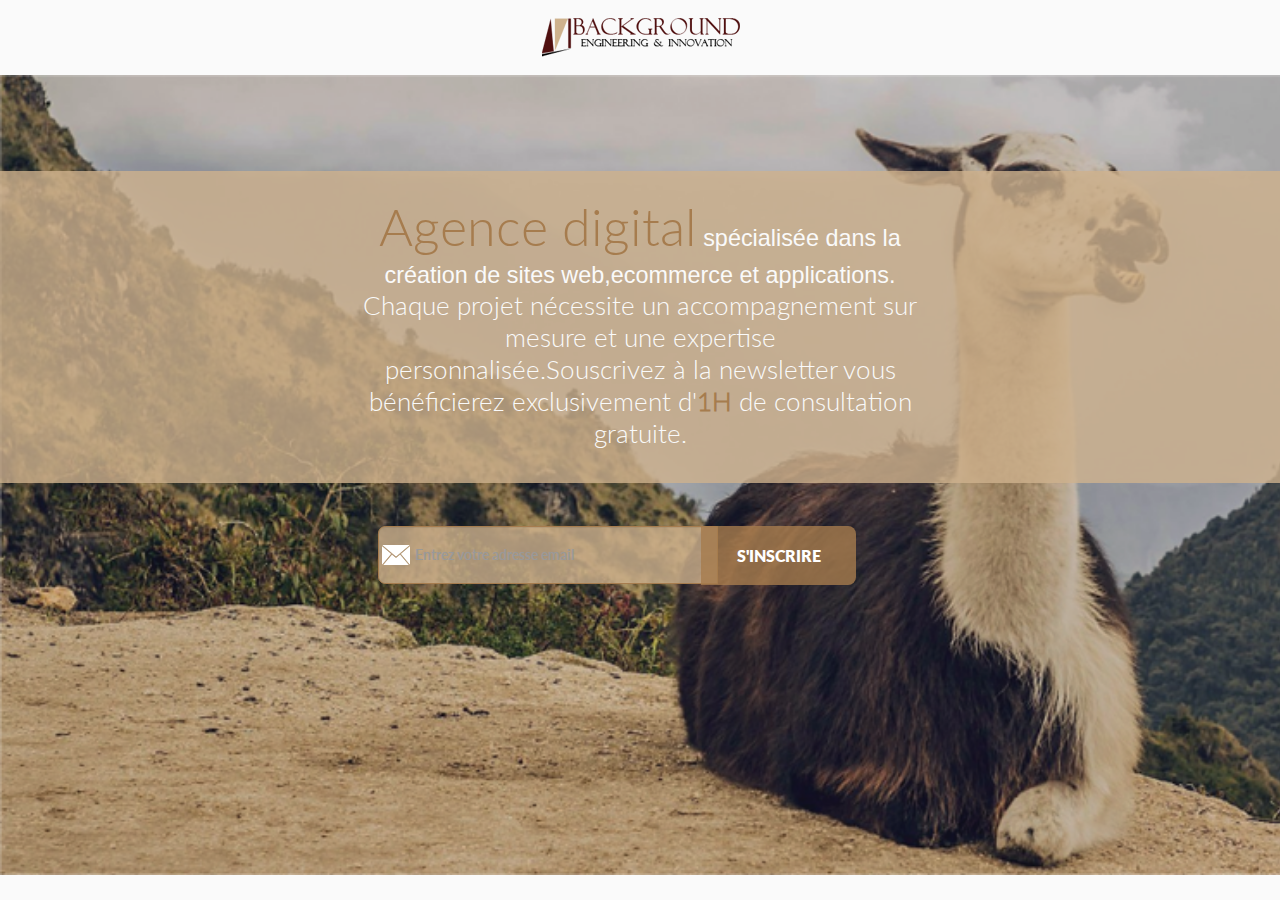
==== index.html @ b3f2e1b8 "another check" ====
<!DOCTYPE html>
<html lang="fr">
	<head>
		<meta name="viewport" content="width=device-width, initial-scale=1.0" / >
		<meta name="apple-mobile-web-app-capable" content="yes" />
		<title>Backgroud Enginnering & Innovation</title>
		<link rel="shortcut icon" href="assets/images/icons/favicon.png">
		<link rel="stylesheet" type="text/css" href="vendor/bootstrap/css/bootstrap.min.css">
		<link rel="stylesheet/less" type="text/css" href="style.css">
		<script type="text/javascript" src="core/less.min.js"></script>
		
	</head>
	<!--[if lt IE 9]>
	<script type="text/javascript" src="core/html5.js"></script>
	<script type="text/javascript" src="core/respond.min.js"></script>
	<![endif]-->
<body>

	<header id="header">
		<div class="container">
			<div class="row">
				<div class="col-sm-12 block_bei">
					
						<a href="./"><img src="assets/images/img/logo_gr.png" alt="logo" title="logo_bei"></a>
					
				</div>
			</div>
		</div>
	</header> <!-- END HEADER-->
	
	<div class="global_content">



		<section id="description">
	
			<div class="soumission">
				<div class="container">
					<div class="row bei_contenu">
						<div class="col-sm-6 col-sm-offset-3">

							<div class="section_header">
								<p >
									<span class="accent">Agence digital</span> <em>sp&eacute;cialis&eacute;e dans la création de 
						 			sites web,ecommerce et applications.</em>
						 			<br>
						 			Chaque projet n&eacute;cessite un accompagnement sur mesure et une expertise personnalisée.Souscrivez à la newsletter vous bénéficierez exclusivement d'<strong>1H</strong> de consultation gratuite.
						 		</p>
						 		

							</div>
						</div>						
					</div><!-- End row -->				
				</div>
			</div>
			
			<div class="solde">
				<div class="container">									
						<form action="#" role="form">
							<div class="row">
								<div class="col-sm-6 col-sm-offset-3 check">

									<div class="col-sm-8">
										<label for="contact_email" class="sr-only">Email</label>
				 						<input type="text" id="contact_name" class="form-control" placeholder="Entrez votre adresse email" >
									</div>
									<div class="col-sm-4  col-sm-pull-1">
										<div class="form-group">
				 							<input type="button" class="btn btn-kapgon-sucess" value="S'inscrire">
				 						</div>
									</div>

								</div>
							</div>
						</form>					
				</div>
				
			</div>
				

		</section>		<!-- END SECTION WRITE US -->					

	</div>

	<script>window.jQuery || document.write('<script src="core/jquery.min.js">\x3C/script>')</script>
	<script type="text/javascript" src="core/jquery-ui.min.js"></script>
	<script type="text/javascript" src="vendor/bootstrap/js/bootstrap.min.js"></script>
	<script type="text/javascript" src="core/custom.js"></script>

</body>
</html>
---- style.css ----
/*    TO style ALL PAGES ABOUT BACKGROUND ENGINEERING & INNOVATION  */

/******************************************************************************

	Written by TCHONLA Jules Bertrand for BACKGROUND ENGINEERING & INNOVATION 2016


$$$$$$$$$$$$		$$$$$$$$$$$$        $$$$$$$$$$            
	$$              	 $$             $$      $$
    $$              	 $$             $$   $$$
 	$$              	 $$             $$ $$$       
	$$              	 $$             $$    $$                   
	$$               	 $$             $$      $$               
	$$      $$    $$$$$$$$$      $$     $$$$$$$$$$                  
 



****************************************************************************/
@charset 'utf-8';

@import url( 'assets/css/bei_style.less' );
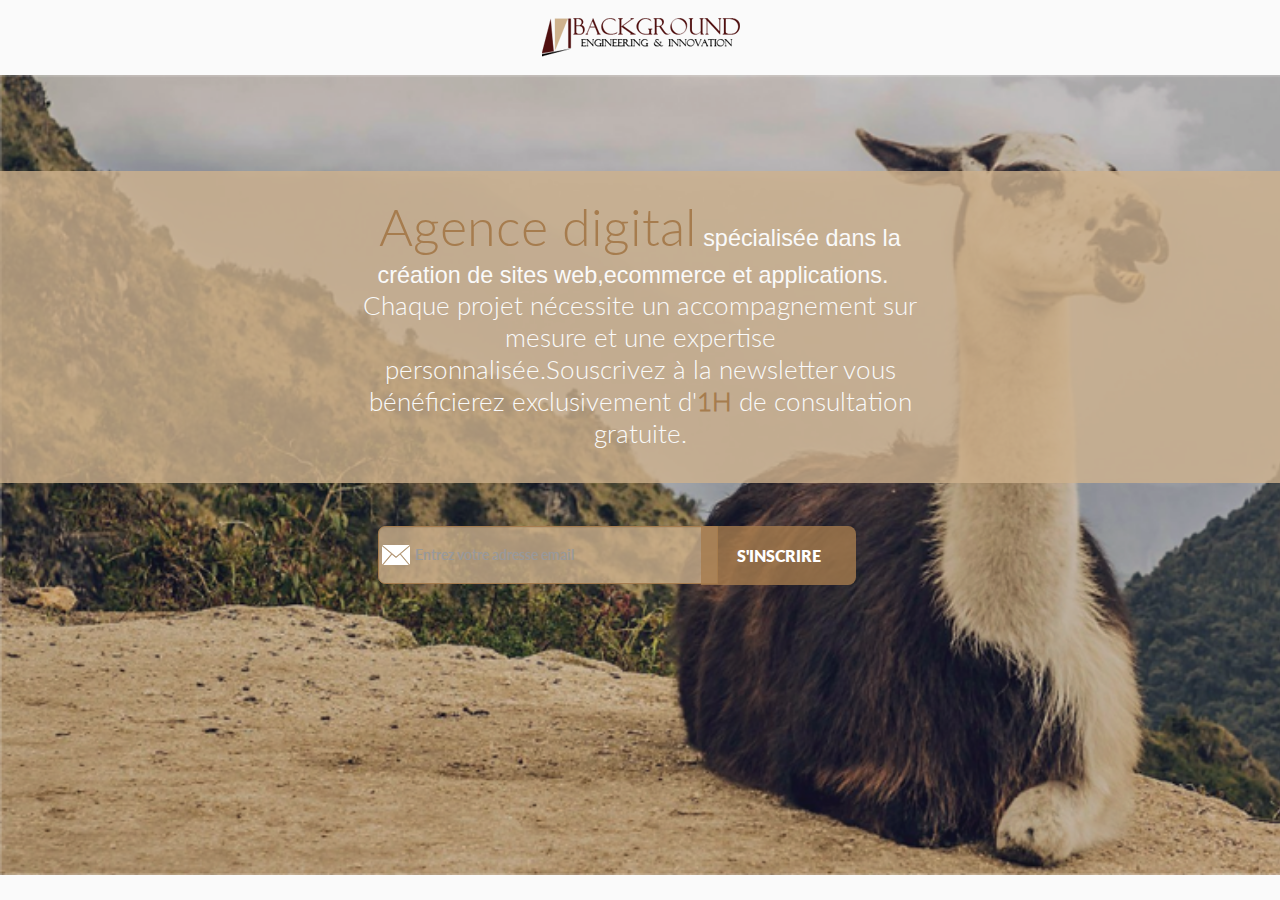
==== commit a8e9cb40: "edit context" ====
--- a/index.html
+++ b/index.html
@@ -41,9 +41,7 @@
 
 							<div class="section_header">
 								<p >
-									<span class="accent">Agence digital</span> <em>sp&eacute;cialis&eacute;e dans la création de 
-						 			sites web,ecommerce et applications.</em>
-						 			<br>
+									<span class="accent">Agence digital</span> <em>sp&eacute;cialis&eacute;e dans la création de sites web,ecommerce et applications.</em>&nbsp;&nbsp;
 						 			Chaque projet n&eacute;cessite un accompagnement sur mesure et une expertise personnalisée.Souscrivez à la newsletter vous bénéficierez exclusivement d'<strong>1H</strong> de consultation gratuite.
 						 		</p>
 						 		
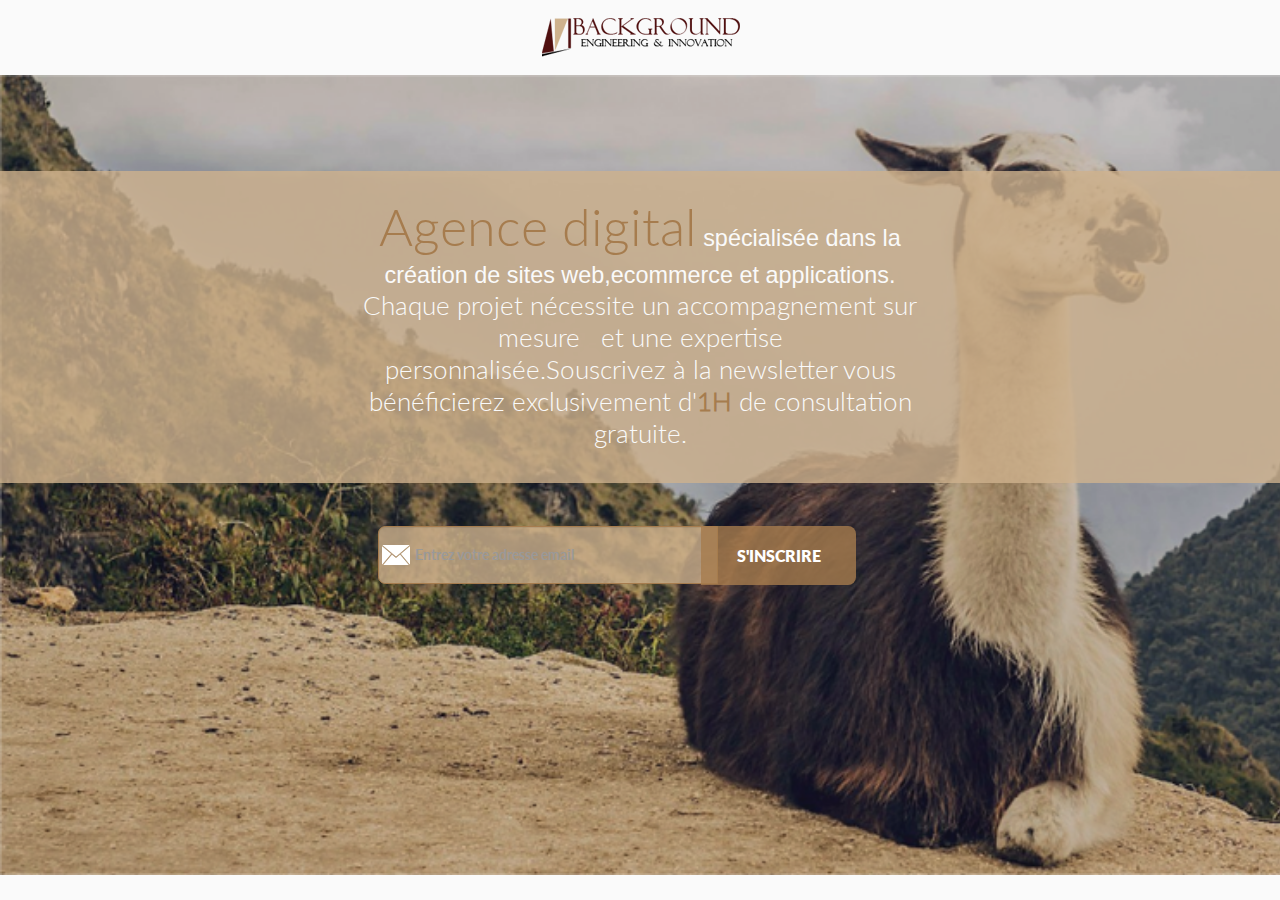
==== commit 19176856: "another change" ====
--- a/index.html
+++ b/index.html
@@ -41,8 +41,8 @@
 
 							<div class="section_header">
 								<p >
-									<span class="accent">Agence digital</span> <em>sp&eacute;cialis&eacute;e dans la création de sites web,ecommerce et applications.</em>&nbsp;&nbsp;
-						 			Chaque projet n&eacute;cessite un accompagnement sur mesure et une expertise personnalisée.Souscrivez à la newsletter vous bénéficierez exclusivement d'<strong>1H</strong> de consultation gratuite.
+									<span class="accent">Agence digital</span> <em>sp&eacute;cialis&eacute;e dans la création de sites web,ecommerce et applications.</em><br>
+						 			Chaque projet n&eacute;cessite un accompagnement sur mesure &nbsp;&nbsp;et une expertise personnalisée.Souscrivez à la newsletter vous bénéficierez exclusivement d'<strong>1H</strong> de consultation gratuite.
 						 		</p>
 						 		
 
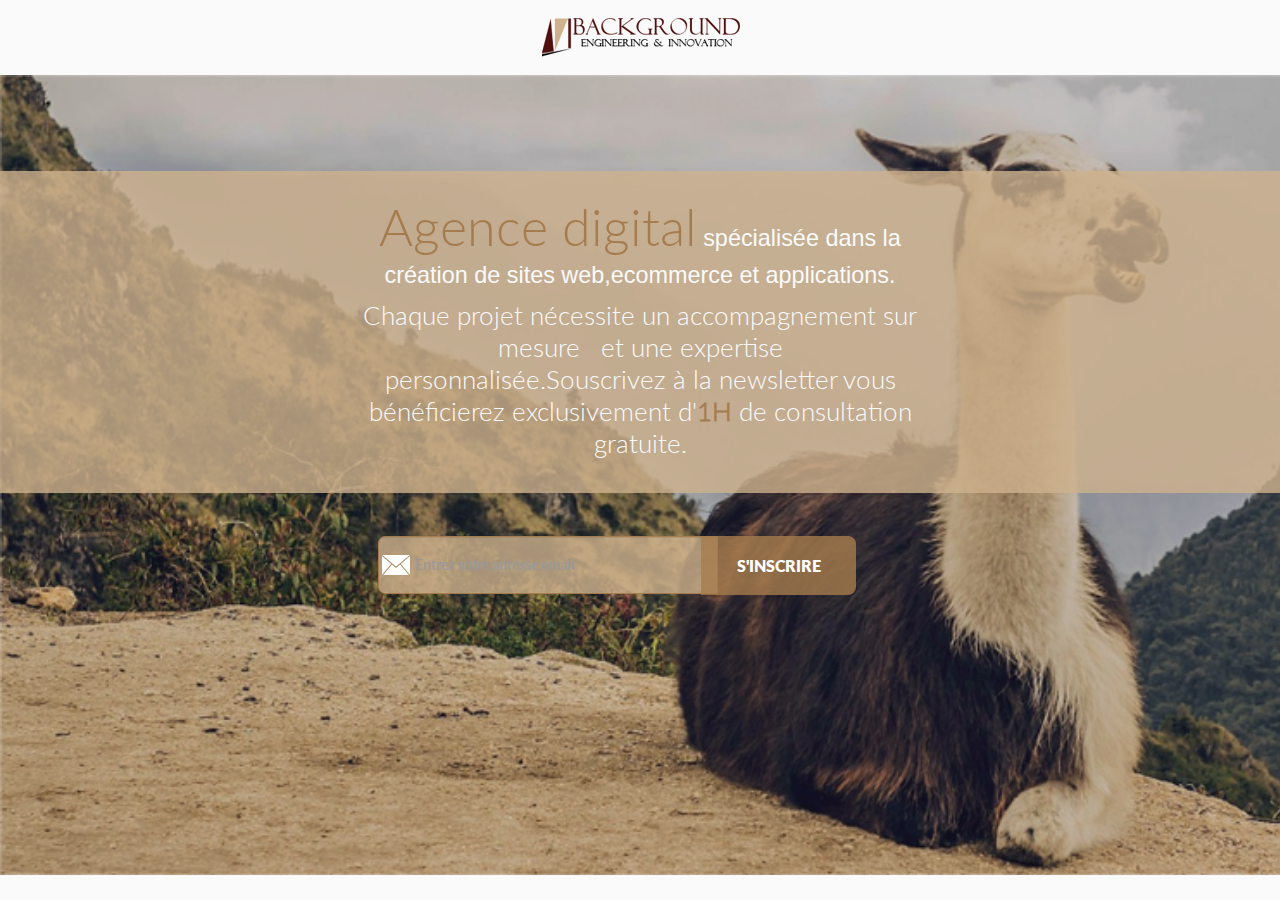
==== commit 12b55711: "another chenge" ====
--- a/index.html
+++ b/index.html
@@ -42,6 +42,8 @@
 							<div class="section_header">
 								<p >
 									<span class="accent">Agence digital</span> <em>sp&eacute;cialis&eacute;e dans la création de sites web,ecommerce et applications.</em><br>
+								</p>
+								<p>
 						 			Chaque projet n&eacute;cessite un accompagnement sur mesure &nbsp;&nbsp;et une expertise personnalisée.Souscrivez à la newsletter vous bénéficierez exclusivement d'<strong>1H</strong> de consultation gratuite.
 						 		</p>
 						 		
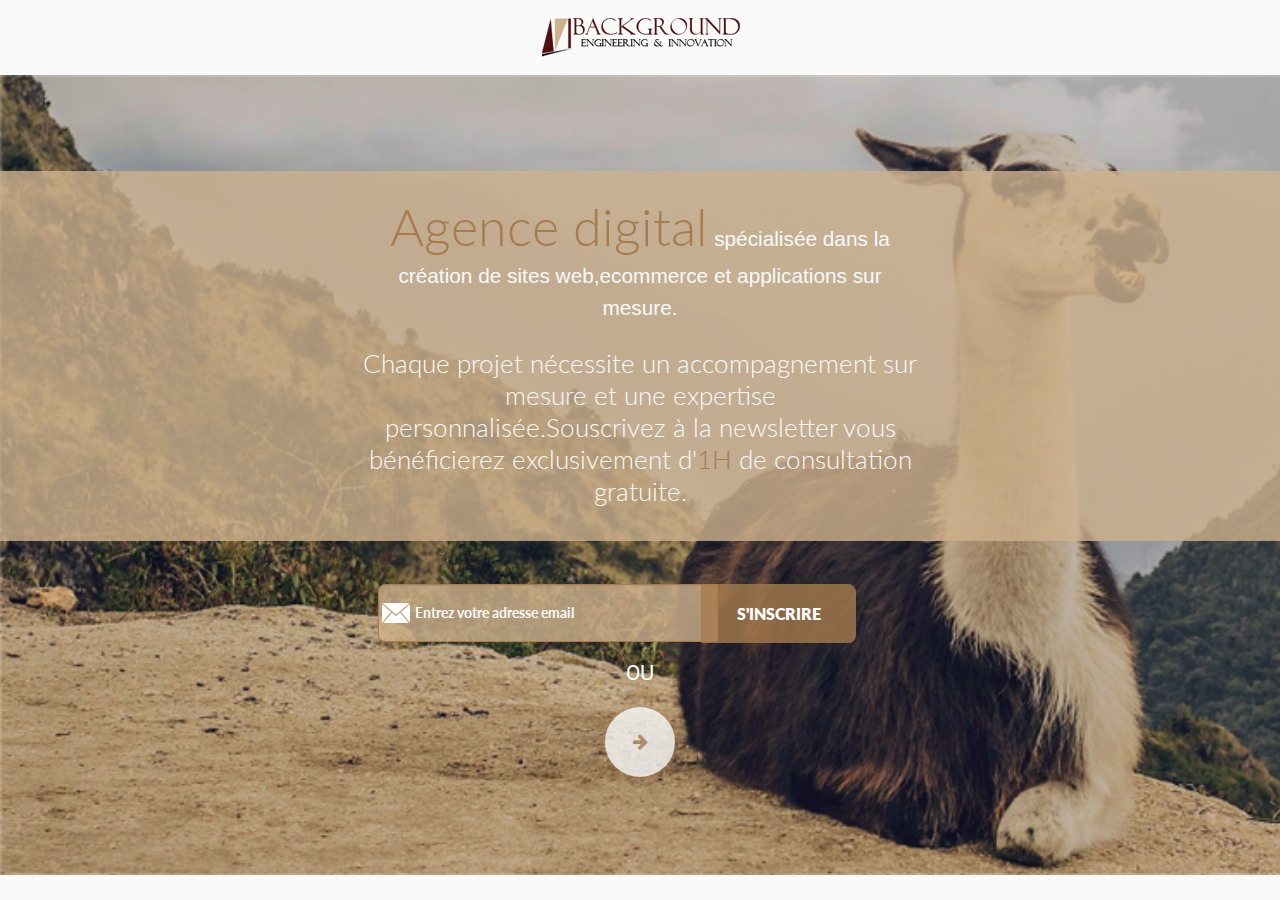
==== commit 78209da2: "Fisrt commit to Add direct link website" ====
--- a/index.html
+++ b/index.html
@@ -6,6 +6,7 @@
 		<title>Backgroud Enginnering & Innovation</title>
 		<link rel="shortcut icon" href="assets/images/icons/favicon.png">
 		<link rel="stylesheet" type="text/css" href="vendor/bootstrap/css/bootstrap.min.css">
+		<link rel="stylesheet" type="text/css" href="assets/css/font-awesome.min.css">
 		<link rel="stylesheet/less" type="text/css" href="style.css">
 		<script type="text/javascript" src="core/less.min.js"></script>
 		
@@ -40,13 +41,13 @@
 						<div class="col-sm-6 col-sm-offset-3">
 
 							<div class="section_header">
-								<p >
-									<span class="accent">Agence digital</span> <em>sp&eacute;cialis&eacute;e dans la création de sites web,ecommerce et applications.</em><br>
+								<p ><span class="accent">Agence digital</span> <em>sp&eacute;cialis&eacute;e dans la création de 
+						 			sites web,ecommerce et applications sur mesure.</em>
+						 		</p><br>
+						 		<p>Chaque projet n&eacute;cessite un accompagnement sur mesure et une expertise personnalisée.Souscrivez à la newsletter vous bénéficierez 
+									exclusivement d'<strong>1H</strong> de consultation 
+									gratuite.
 								</p>
-								<p>
-						 			Chaque projet n&eacute;cessite un accompagnement sur mesure &nbsp;&nbsp;et une expertise personnalisée.Souscrivez à la newsletter vous bénéficierez exclusivement d'<strong>1H</strong> de consultation gratuite.
-						 		</p>
-						 		
 
 							</div>
 						</div>						
@@ -56,23 +57,35 @@
 			
 			<div class="solde">
 				<div class="container">									
-						<form action="#" role="form">
-							<div class="row">
-								<div class="col-sm-6 col-sm-offset-3 check">
+					<form action="#" role="form">
+						<div class="row">
+							<div class="col-sm-6 col-sm-offset-3 check">
 
-									<div class="col-sm-8">
-										<label for="contact_email" class="sr-only">Email</label>
-				 						<input type="text" id="contact_name" class="form-control" placeholder="Entrez votre adresse email" >
-									</div>
-									<div class="col-sm-4  col-sm-pull-1">
-										<div class="form-group">
-				 							<input type="button" class="btn btn-kapgon-sucess" value="S'inscrire">
-				 						</div>
-									</div>
+								<div class="col-sm-8">
+									<label for="contact_email" class="sr-only">Email</label>
+			 						<input type="text" id="contact_name" class="form-control"  value="Entrez votre adresse email" onblur="if(this.value=='')this.value='Entrez votre adresse email'" onfocus="if(this.value=='Entrez votre adresse email')this.value=''">
+								</div>
+								<div class="col-sm-4  col-sm-pull-1">
+									<div class="form-group">
+			 							<input type="button" class="btn btn-kapgon-sucess" value="S'inscrire">
+			 						</div>
+								</div>
 
+							</div>
+						</div>
+					</form>	
+					<!-- Direct access  -->
+					<div class="row">
+						<div class="col-sm-8 col-sm-offset-2">
+							<div class="autre_access">OU</div>
+							<button class="btn_go btn-alast">
+								<div class="btn-icon">
+									<i class="fa fa-arrow-right"></i>
 								</div>
-							</div>
-						</form>					
+								<span class="btn-text">Acc&eacute;der directement au site</span> 
+							</button>
+						</div>
+					</div>
 				</div>
 				
 			</div>
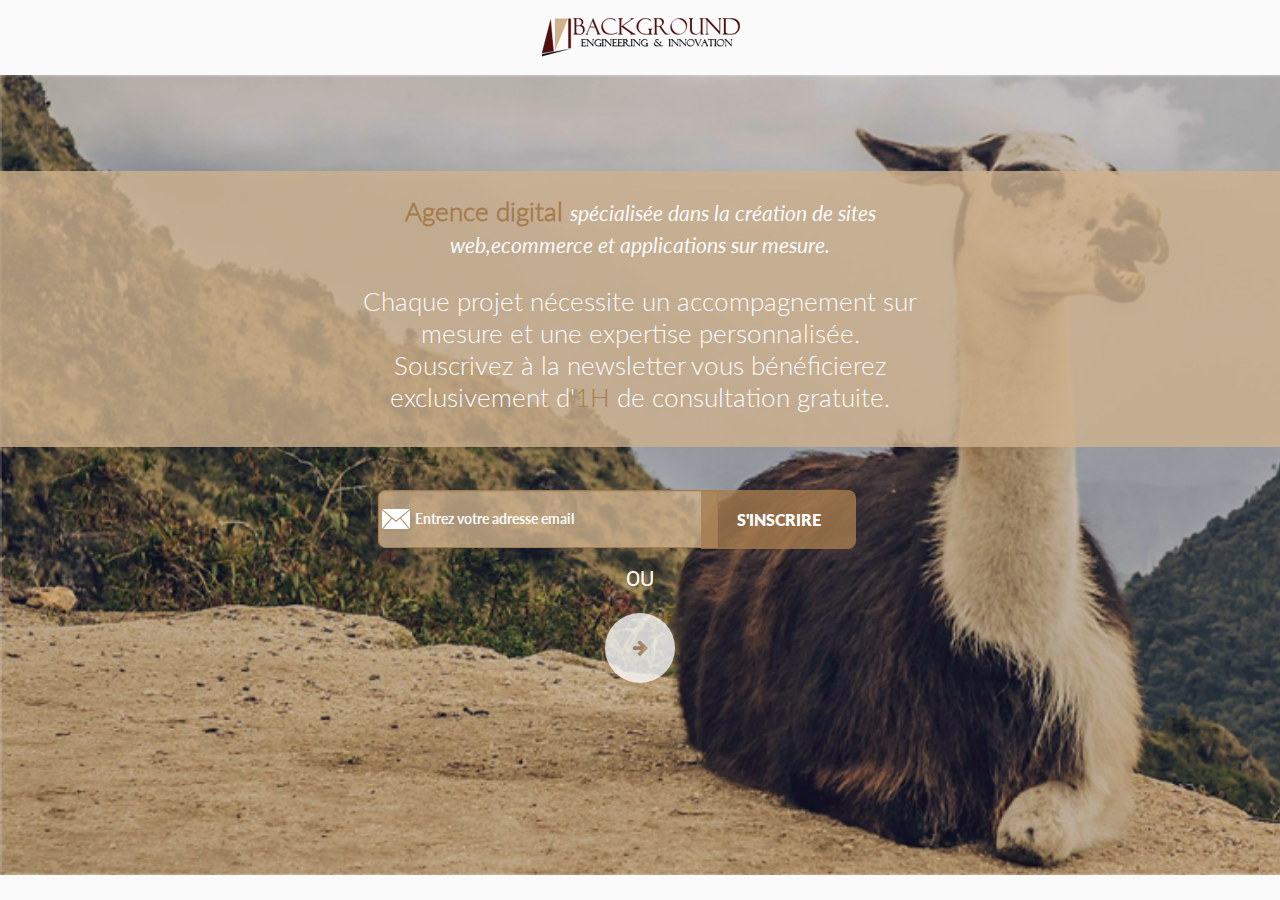
==== commit fae98fd6: "Ajust fonts links" ====
--- a/index.html
+++ b/index.html
@@ -41,11 +41,11 @@
 						<div class="col-sm-6 col-sm-offset-3">
 
 							<div class="section_header">
-								<p ><span class="accent">Agence digital</span> <em>sp&eacute;cialis&eacute;e dans la création de 
+								<p ><span class="accent">Agence digital</span> <em>sp&eacute;cialis&eacute;e dans la cr&eacute;ation de 
 						 			sites web,ecommerce et applications sur mesure.</em>
 						 		</p><br>
-						 		<p>Chaque projet n&eacute;cessite un accompagnement sur mesure et une expertise personnalisée.Souscrivez à la newsletter vous bénéficierez 
-									exclusivement d'<strong>1H</strong> de consultation 
+						 		<p>Chaque projet n&eacute;cessite un accompagnement sur mesure et une expertise personnalis&eacute;e.
+						 			Souscrivez à la newsletter vous bénéficierez exclusivement d'<strong>1H</strong> de consultation 
 									gratuite.
 								</p>
 
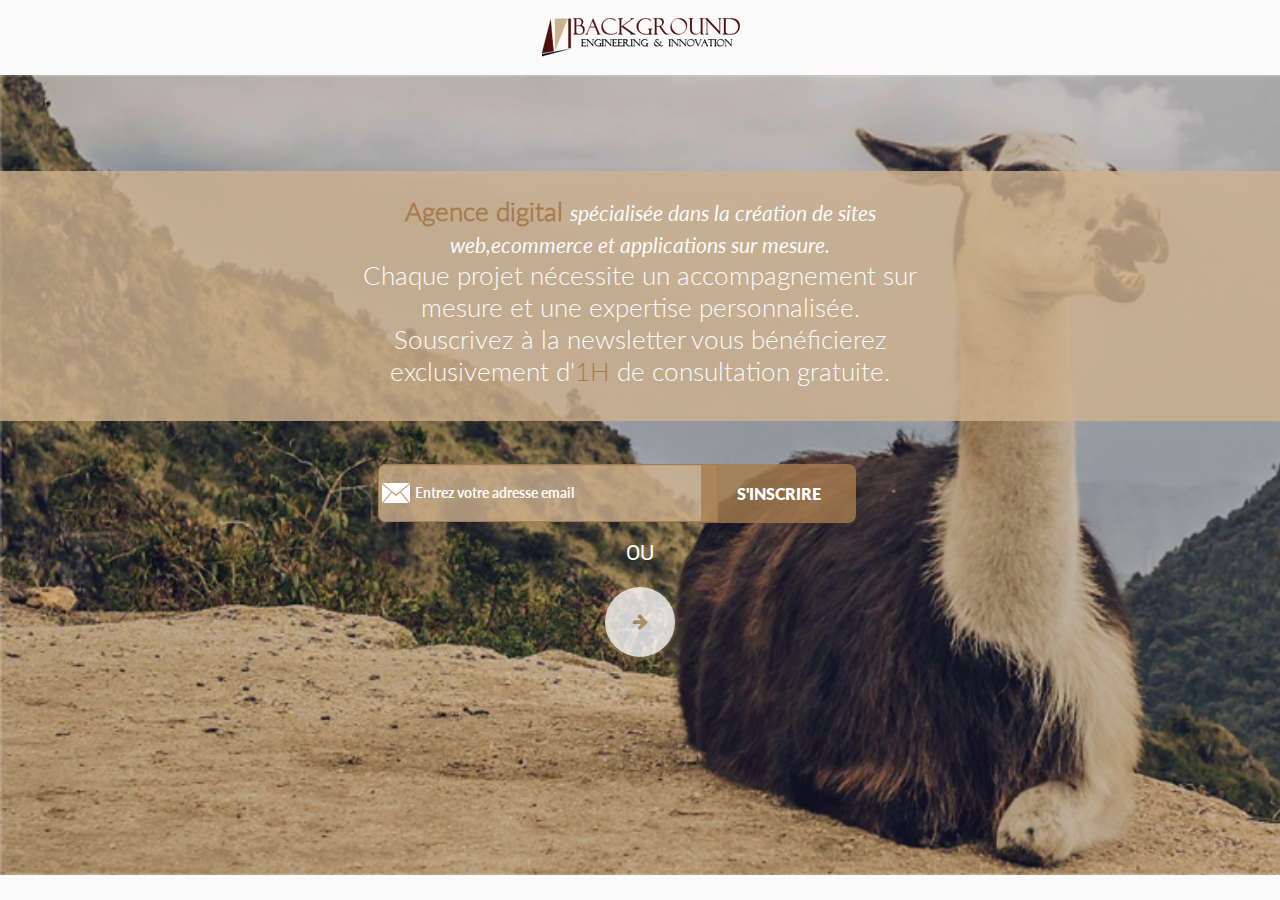
==== commit 78efe31d: "update phone number Paris" ====
--- a/index.html
+++ b/index.html
@@ -43,8 +43,8 @@
 							<div class="section_header">
 								<p ><span class="accent">Agence digital</span> <em>sp&eacute;cialis&eacute;e dans la cr&eacute;ation de 
 						 			sites web,ecommerce et applications sur mesure.</em>
-						 		</p><br>
-						 		<p>Chaque projet n&eacute;cessite un accompagnement sur mesure et une expertise personnalis&eacute;e.
+						 		<br>
+						 		Chaque projet n&eacute;cessite un accompagnement sur mesure et une expertise personnalis&eacute;e.
 						 			Souscrivez à la newsletter vous bénéficierez exclusivement d'<strong>1H</strong> de consultation 
 									gratuite.
 								</p>
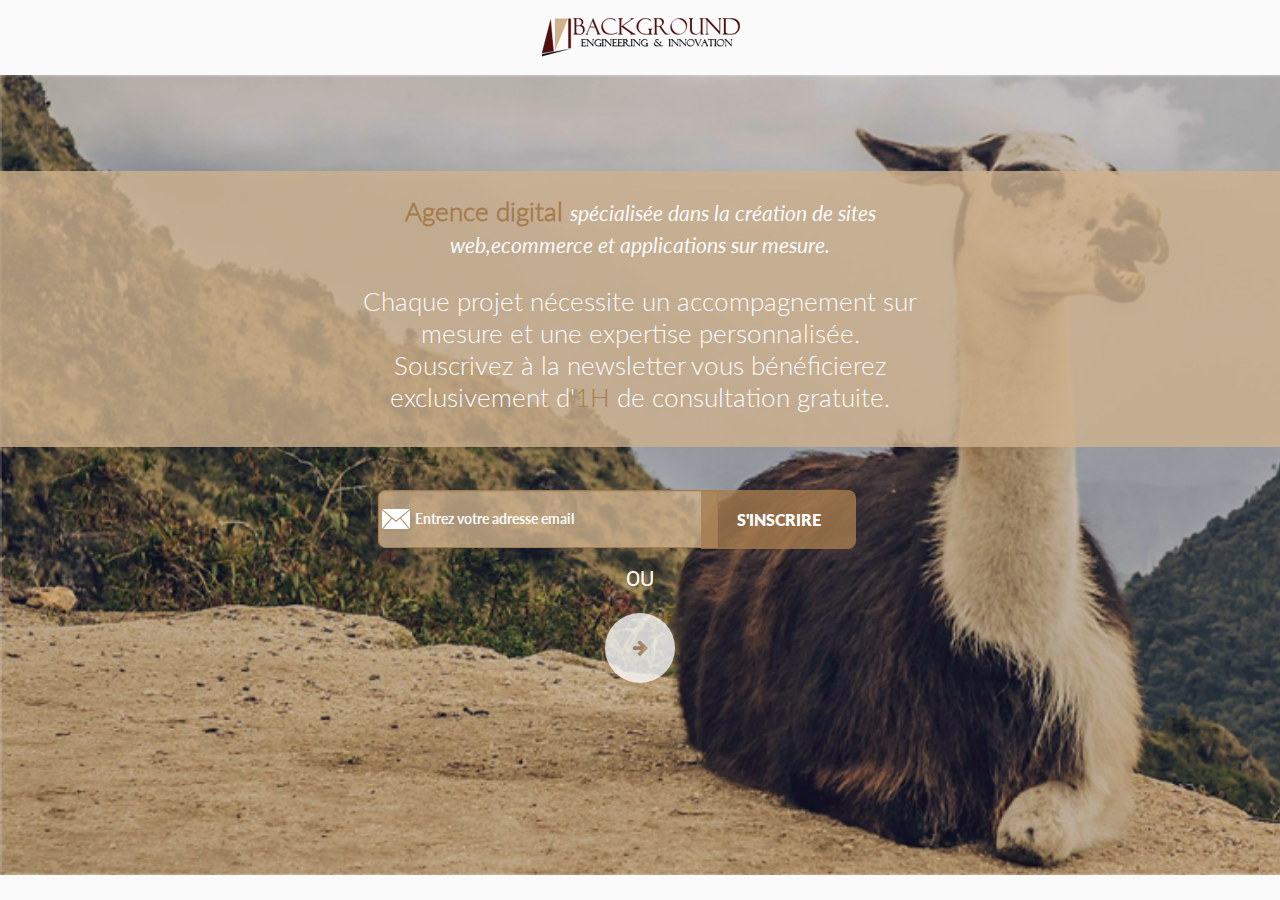
==== commit 8ed38ad9: "update mobile version" ====
--- a/index.html
+++ b/index.html
@@ -43,8 +43,8 @@
 							<div class="section_header">
 								<p ><span class="accent">Agence digital</span> <em>sp&eacute;cialis&eacute;e dans la cr&eacute;ation de 
 						 			sites web,ecommerce et applications sur mesure.</em>
-						 		<br>
-						 		Chaque projet n&eacute;cessite un accompagnement sur mesure et une expertise personnalis&eacute;e.
+						 		</p><br>
+						 		<p>Chaque projet n&eacute;cessite un accompagnement sur mesure et une expertise personnalis&eacute;e.
 						 			Souscrivez à la newsletter vous bénéficierez exclusivement d'<strong>1H</strong> de consultation 
 									gratuite.
 								</p>
